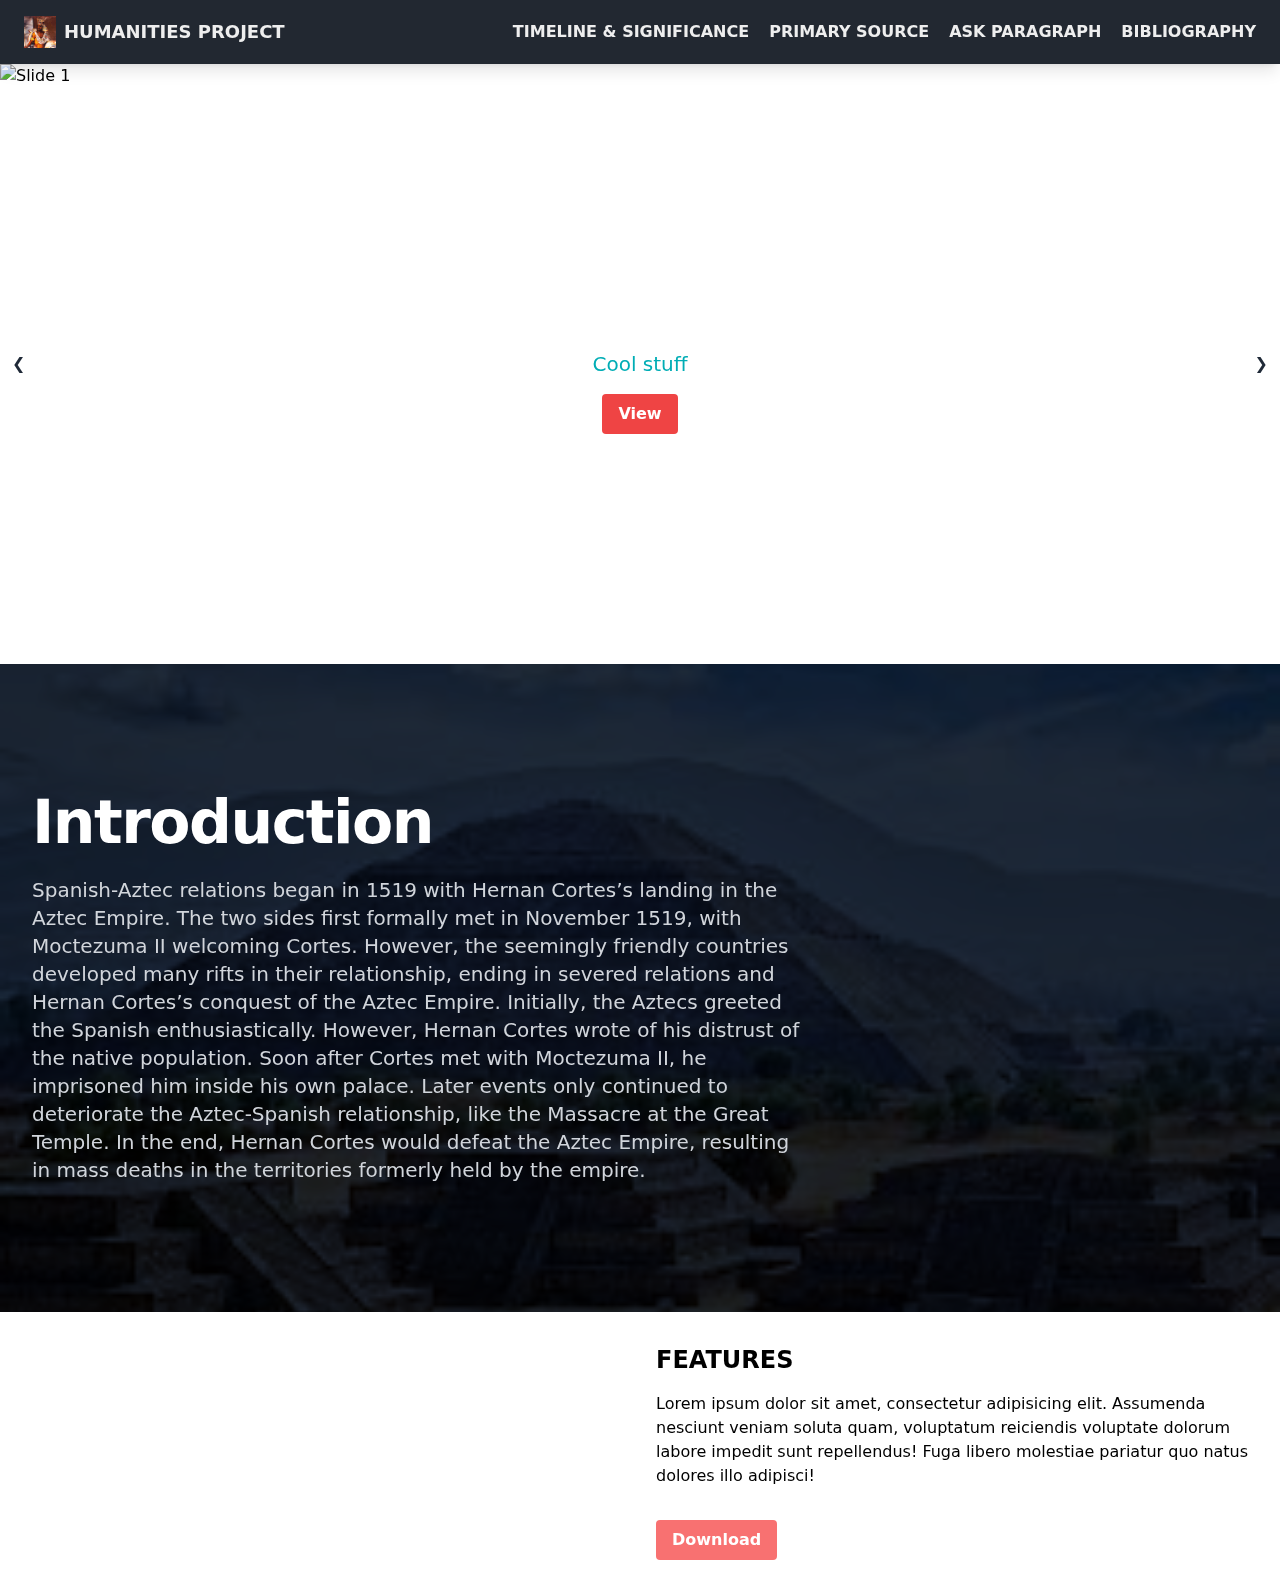
==== index.html @ af48fca7 "first commit" ====
<!DOCTYPE html>
<html lang="en">
    <head>
        <meta charset="UTF-8">
        <meta name="viewport" content="width=device-width, initial-scale=1.0">
        <meta name="author" content="Aaron Chen and William Ao" />
        <title>HUM CAT</title>
        <link rel="stylesheet" href="style.css">
        <link rel="icon" href="img/logo.png" type="image/x-icon" />
    </head>
    <body>
        <!-- NAV START -->
        <nav class="bg-cool-400 shadow-lg sticky top-0 z-50">
            <div class="max-w-7xl mx-auto px-4">
            <div class="flex justify-between">
                <div class="flex space-x-7">
                <!-- Logo -->
                <a href="index.html" class="flex items-center py-4 px-2">
                    <img src="img/logo.png" alt="Logo" class="h-8 mr-2" />
                    <span class="font-semibold text-cool-100 text-lg"
                    >HUMANITIES PROJECT</span
                    >
                </a>
                </div>
                <!-- Primary Navbar items -->
                <div class="hidden md:flex items-center space-x-1">
                <!--<a href="/" class="py-4 px-2 text-slate-100 font-semibold">HOME</a>-->
                <a href="timeline.html" class="py-4 px-2 text-cool-100 font-semibold"
                    >TIMELINE & SIGNIFICANCE</a
                >
                <a href="Historical_Source.html" class="py-4 px-2 text-cool-100 font-semibold"
                    >PRIMARY SOURCE</a
                >
                <a href="ASK_paragraph.html" class="py-4 px-2 text-cool-100 font-semibold"
                    >ASK PARAGRAPH</a
                >
                <a
                    href="bibliography.html"
                    class="py-4 px-2 text-cool-100 font-semibold"
                    >BIBLIOGRAPHY</a
                >
                </div>
                <!-- Mobile menu button -->
                <div class="md:hidden flex items-center">
                <button class="outline-none mobile-menu-button">
                    <svg
                    class="w-6 h-6 text-slate-100 hover:text-slate-900"
                    x-show="!showMenu"
                    fill="none"
                    stroke-linecap="round"
                    stroke-linejoin="round"
                    stroke-width="2"
                    viewBox="0 0 24 24"
                    stroke="currentColor"
                    >
                    <path d="M4 6h16M4 12h16m-7 6h7"></path>
                    </svg>
                </button>
                </div>
            </div>
            </div>
            <!-- Mobile menu -->
            <div class="hidden mobile-menu">
            <ul>
                <li class="active">
                <a
                    href="/"
                    class="block text-sm px-2 py-4 text-slate-100 hover:bg-gray-600 font-semibold"
                    >HOME</a
                >
                </li>
                <!-- Dropdown Toggle -->
                <li>
                <button
                    class="text-slate-100 font-semibold w-full text-left flex items-center transition-colors duration-200 justify-between"
                >
                    <span class="mx-2">Industries</span>
                </button>
                <!-- Dropdown Menu -->
                <ul class="bg-red-500">
                    <li>
                    <a
                        href="contract_machining.html"
                        class="block px-4 py-2 text-sm text-slate-100 hover:bg-gray-600"
                        >Contract Machining</a
                    >
                    </li>
                    <li>
                    <a
                        href="automotive-parts.html"
                        class="block px-4 py-2 text-sm text-slate-100 hover:bg-gray-600"
                        >Automotive</a
                    >
                    </li>
                    <li>
                    <a
                        href="medical-equipment.html"
                        class="block px-4 py-2 text-sm text-slate-100 hover:bg-gray-600"
                        >Bioscience/Medical Equipment</a
                    >
                    </li>
                    <li>
                    <a
                        href="electrical-equipment.html"
                        class="block px-4 py-2 text-sm text-slate-100 hover:bg-gray-600"
                        >Electrical</a
                    >
                    </li>
                    <li>
                    <a
                        href="commerical-construction.html"
                        class="block px-4 py-2 text-sm text-slate-100 hover:bg-gray-600"
                        >Commerical Construction</a
                    >
                    </li>
                    <li>
                    <a
                        href="food-industrial.html"
                        class="block px-4 py-2 text-sm text-slate-100 hover:bg-gray-600"
                        >Food and Beverage</a
                    >
                    </li>
                    <li>
                    <a
                        href="aviation.html"
                        class="block px-4 py-2 text-sm text-slate-100 hover:bg-gray-600"
                        >Aviation</a
                    >
                    </li>
                    <li>
                    <a
                        href="university-research.html"
                        class="block px-4 py-2 text-sm text-slate-100 hover:bg-gray-600"
                        >University Research Projects</a
                    >
                    </li>
                    <li>
                    <a
                        href="3Dprinting.html"
                        class="block px-4 py-2 text-sm text-slate-100 hover:bg-gray-600"
                        >3D Printing</a
                    >
                    </li>
                    <!-- More dropdown items -->
                </ul>
                </li>
                <!-- More items -->
                <li>
                <a
                    href="about.html"
                    class="block text-sm px-2 py-4 text-slate-100 hover:bg-gray-600 font-semibold"
                    >About</a
                >
                </li>
                <li>
                <a
                    href="quote.html"
                    class="block text-sm px-2 py-4 text-slate-100 hover:bg-gray-600 font-semibold"
                    >Quote</a
                >
                </li>
                <li>
                <a
                    href="contact.html"
                    class="block text-sm px-2 py-4 text-slate-100 hover:bg-gray-600 font-semibold"
                    >Contact</a
                >
                </li>
            </ul>
            </div>
        </nav>
        <!-- NAV END-->
        
        <!-- Carousel Container -->
        <div class="carousel relative bg-white shadow-lg overflow-hidden w-full">
            <!-- Carousel Inner -->
            <div
            class="carousel-inner relative flex w-auto transition-transform duration-500 ease-in-out"
            >
            <!-- Slides -->
            <!-- Slide 1 -->
            <div
                class="carousel-item min-h-[600px] flex justify-center items-center w-full flex-shrink-0 relative"
            >
                <img
                class="block w-full h-full object-cover absolute top-0 left-0"
                src="img/tenochtitlan_2.jpg"
                alt="Slide 1"
                />
                <div
                class="z-10 flex flex-col justify-center items-center text-center text-cool-200 p-4"
                >
                <h2 class="text-4xl font-bold text-white mb-4">Historical Timeline & Significance</h2>
                <p class="text-xl mb-4">
                    Cool stuff
                </p>
                <a
                    class="bg-red-500 hover:bg-red-700 text-white font-bold py-2 px-4 rounded"
                    href="timeline.html"
                    >View</a
                >
                </div>
            </div>
            <!-- Slide 2 -->
            <div
                class="carousel-item min-h-[600px] flex justify-center items-center w-full flex-shrink-0 relative"
            >
                <img
                class="block w-full h-full object-cover absolute top-0 left-0"
                src="img/Painting.png"
                alt="Aztec Painting"
                />
                <div
                class="z-10 flex flex-col justify-center items-center text-center text-white p-4"
                >
                <h2 class="text-4xl font-bold mb-4">Primary Source</h2>
                <p class="text-xl mb-4">
                    Cool stuff
                </p>
                <a
                    class="bg-red-500 hover:bg-red-700 text-white font-bold py-2 px-4 rounded"
                    href="Historical_Source.html"
                    >Learn more</a
                >
                </div>
            </div>
            <!-- Slide 3 -->
            <div
                class="carousel-item min-h-[600px] flex justify-center items-center w-full flex-shrink-0 relative"
            >
                <img
                class="block w-full h-full object-cover absolute top-0 left-0"
                src="img/Tenochtitlan map.jpg"
                alt=""
                />
                <div
                class="z-10 flex flex-col justify-center items-center text-center text-white p-4"
                >
                <h2 class="text-4xl font-bold mb-4">
                    ASK PARAGRAPH
                </h2>
                <a
                    class="bg-red-500 hover:bg-red-700 text-white font-bold py-2 px-4 rounded"
                    href="ASK_paragraph.html"
                    >Learn more</a
                >
                </div>
            </div>
            </div>
            <!-- Controls -->
            <button
            class="carousel-control-prev absolute top-0 bottom-0 left-0 p-3 cursor-pointer bg-transparent hover:bg-gray-200 text-gray-800 hover:text-gray-600"
            >
            &#10094;
            </button>
            <button
            class="carousel-control-next absolute top-0 bottom-0 right-0 p-3 cursor-pointer bg-transparent hover:bg-gray-200 text-gray-800 hover:text-gray-600"
            >
            &#10095;
            </button>
        </div>
        <!-- Carousel Container end-->

        <!-- Add Image banner content start -->
        <div class="relative bg-gray-800">
        <div class="absolute inset-0">
          <img
            alt="Automotive background image"
            class="w-full h-full object-cover"
            height="1080"
            src="img/tenochtitlan_3.jpg"
            width="1920"
          />
          <div
            aria-hidden="true"
            class="absolute inset-0 bg-gray-800 mix-blend-multiply"
          ></div>
        </div>
        <div
          class="relative max-w-7xl mx-auto py-24 px-4 sm:py-32 sm:px-6 lg:px-8"
        >
          <h1
            class="text-4xl font-extrabold tracking-tight text-white sm:text-5xl lg:text-6xl"
          >
            Introduction
          </h1>
          <p class="mt-6 text-xl text-gray-300 max-w-3xl">
            Spanish-Aztec relations began in 1519 with Hernan Cortes’s landing in the Aztec Empire. The two sides first formally met in November 1519, with Moctezuma II welcoming Cortes. However, the seemingly friendly countries developed many rifts in their relationship, ending in severed relations and Hernan Cortes’s conquest of the Aztec Empire.

            Initially, the Aztecs greeted the Spanish enthusiastically. However, Hernan Cortes wrote of his distrust of the native population. Soon after Cortes met with Moctezuma II, he imprisoned him inside his own palace. Later events only continued to deteriorate the Aztec-Spanish relationship, like the Massacre at the Great Temple. In the end, Hernan Cortes would defeat the Aztec Empire, resulting in mass deaths in the territories formerly held by the empire.
            
          </p>
        </div>
        </div>
        <!-- Add image banner content end -->

        <!-- Image and Text Start-->
        <section class="text-black py-8">
            <div class="container mx-auto px-4">
              <div class="flex flex-wrap -mx-4">
                <div class="w-full lg:w-1/2 px-4 mb-8 lg:mb-0 order-last lg:order-first">
                  <img class="w-full h-auto" src="https://placehold.co/450x250" alt="">
                </div>
                <div class="w-full lg:w-1/2 px-4 mb-8 lg:mb-0 order-first lg:order-last">
                  <h2 class="text-2xl font-bold mb-4">FEATURES</h2>
                  <p>Lorem ipsum dolor sit amet, consectetur adipisicing elit. Assumenda nesciunt veniam soluta quam, voluptatum reiciendis voluptate dolorum labore impedit sunt repellendus! Fuga libero molestiae pariatur quo natus dolores illo adipisci!</p>
                  <div class="mt-8">
                    <a class="bg-red-400 hover:bg-red-300 text-white font-bold py-2 px-4 rounded inline-block" href="#">Download</a>
                  </div>
                </div>
              </div>
            </div>
        </section>
        <!-- Image and Text end -->

        <script src="hum.js"></script>
    </body>
    </html>
---- style.css ----
/*
! tailwindcss v3.4.3 | MIT License | https://tailwindcss.com
*/

/*
1. Prevent padding and border from affecting element width. (https://github.com/mozdevs/cssremedy/issues/4)
2. Allow adding a border to an element by just adding a border-width. (https://github.com/tailwindcss/tailwindcss/pull/116)
*/

*,
::before,
::after {
  box-sizing: border-box;
  /* 1 */
  border-width: 0;
  /* 2 */
  border-style: solid;
  /* 2 */
  border-color: #e5e7eb;
  /* 2 */
}

::before,
::after {
  --tw-content: '';
}

/*
1. Use a consistent sensible line-height in all browsers.
2. Prevent adjustments of font size after orientation changes in iOS.
3. Use a more readable tab size.
4. Use the user's configured `sans` font-family by default.
5. Use the user's configured `sans` font-feature-settings by default.
6. Use the user's configured `sans` font-variation-settings by default.
7. Disable tap highlights on iOS
*/

html,
:host {
  line-height: 1.5;
  /* 1 */
  -webkit-text-size-adjust: 100%;
  /* 2 */
  -moz-tab-size: 4;
  /* 3 */
  -o-tab-size: 4;
     tab-size: 4;
  /* 3 */
  font-family: ui-sans-serif, system-ui, sans-serif, "Apple Color Emoji", "Segoe UI Emoji", "Segoe UI Symbol", "Noto Color Emoji";
  /* 4 */
  font-feature-settings: normal;
  /* 5 */
  font-variation-settings: normal;
  /* 6 */
  -webkit-tap-highlight-color: transparent;
  /* 7 */
}

/*
1. Remove the margin in all browsers.
2. Inherit line-height from `html` so users can set them as a class directly on the `html` element.
*/

body {
  margin: 0;
  /* 1 */
  line-height: inherit;
  /* 2 */
}

/*
1. Add the correct height in Firefox.
2. Correct the inheritance of border color in Firefox. (https://bugzilla.mozilla.org/show_bug.cgi?id=190655)
3. Ensure horizontal rules are visible by default.
*/

hr {
  height: 0;
  /* 1 */
  color: inherit;
  /* 2 */
  border-top-width: 1px;
  /* 3 */
}

/*
Add the correct text decoration in Chrome, Edge, and Safari.
*/

abbr:where([title]) {
  -webkit-text-decoration: underline dotted;
          text-decoration: underline dotted;
}

/*
Remove the default font size and weight for headings.
*/

h1,
h2,
h3,
h4,
h5,
h6 {
  font-size: inherit;
  font-weight: inherit;
}

/*
Reset links to optimize for opt-in styling instead of opt-out.
*/

a {
  color: inherit;
  text-decoration: inherit;
}

/*
Add the correct font weight in Edge and Safari.
*/

b,
strong {
  font-weight: bolder;
}

/*
1. Use the user's configured `mono` font-family by default.
2. Use the user's configured `mono` font-feature-settings by default.
3. Use the user's configured `mono` font-variation-settings by default.
4. Correct the odd `em` font sizing in all browsers.
*/

code,
kbd,
samp,
pre {
  font-family: ui-monospace, SFMono-Regular, Menlo, Monaco, Consolas, "Liberation Mono", "Courier New", monospace;
  /* 1 */
  font-feature-settings: normal;
  /* 2 */
  font-variation-settings: normal;
  /* 3 */
  font-size: 1em;
  /* 4 */
}

/*
Add the correct font size in all browsers.
*/

small {
  font-size: 80%;
}

/*
Prevent `sub` and `sup` elements from affecting the line height in all browsers.
*/

sub,
sup {
  font-size: 75%;
  line-height: 0;
  position: relative;
  vertical-align: baseline;
}

sub {
  bottom: -0.25em;
}

sup {
  top: -0.5em;
}

/*
1. Remove text indentation from table contents in Chrome and Safari. (https://bugs.chromium.org/p/chromium/issues/detail?id=999088, https://bugs.webkit.org/show_bug.cgi?id=201297)
2. Correct table border color inheritance in all Chrome and Safari. (https://bugs.chromium.org/p/chromium/issues/detail?id=935729, https://bugs.webkit.org/show_bug.cgi?id=195016)
3. Remove gaps between table borders by default.
*/

table {
  text-indent: 0;
  /* 1 */
  border-color: inherit;
  /* 2 */
  border-collapse: collapse;
  /* 3 */
}

/*
1. Change the font styles in all browsers.
2. Remove the margin in Firefox and Safari.
3. Remove default padding in all browsers.
*/

button,
input,
optgroup,
select,
textarea {
  font-family: inherit;
  /* 1 */
  font-feature-settings: inherit;
  /* 1 */
  font-variation-settings: inherit;
  /* 1 */
  font-size: 100%;
  /* 1 */
  font-weight: inherit;
  /* 1 */
  line-height: inherit;
  /* 1 */
  letter-spacing: inherit;
  /* 1 */
  color: inherit;
  /* 1 */
  margin: 0;
  /* 2 */
  padding: 0;
  /* 3 */
}

/*
Remove the inheritance of text transform in Edge and Firefox.
*/

button,
select {
  text-transform: none;
}

/*
1. Correct the inability to style clickable types in iOS and Safari.
2. Remove default button styles.
*/

button,
input:where([type='button']),
input:where([type='reset']),
input:where([type='submit']) {
  -webkit-appearance: button;
  /* 1 */
  background-color: transparent;
  /* 2 */
  background-image: none;
  /* 2 */
}

/*
Use the modern Firefox focus style for all focusable elements.
*/

:-moz-focusring {
  outline: auto;
}

/*
Remove the additional `:invalid` styles in Firefox. (https://github.com/mozilla/gecko-dev/blob/2f9eacd9d3d995c937b4251a5557d95d494c9be1/layout/style/res/forms.css#L728-L737)
*/

:-moz-ui-invalid {
  box-shadow: none;
}

/*
Add the correct vertical alignment in Chrome and Firefox.
*/

progress {
  vertical-align: baseline;
}

/*
Correct the cursor style of increment and decrement buttons in Safari.
*/

::-webkit-inner-spin-button,
::-webkit-outer-spin-button {
  height: auto;
}

/*
1. Correct the odd appearance in Chrome and Safari.
2. Correct the outline style in Safari.
*/

[type='search'] {
  -webkit-appearance: textfield;
  /* 1 */
  outline-offset: -2px;
  /* 2 */
}

/*
Remove the inner padding in Chrome and Safari on macOS.
*/

::-webkit-search-decoration {
  -webkit-appearance: none;
}

/*
1. Correct the inability to style clickable types in iOS and Safari.
2. Change font properties to `inherit` in Safari.
*/

::-webkit-file-upload-button {
  -webkit-appearance: button;
  /* 1 */
  font: inherit;
  /* 2 */
}

/*
Add the correct display in Chrome and Safari.
*/

summary {
  display: list-item;
}

/*
Removes the default spacing and border for appropriate elements.
*/

blockquote,
dl,
dd,
h1,
h2,
h3,
h4,
h5,
h6,
hr,
figure,
p,
pre {
  margin: 0;
}

fieldset {
  margin: 0;
  padding: 0;
}

legend {
  padding: 0;
}

ol,
ul,
menu {
  list-style: none;
  margin: 0;
  padding: 0;
}

/*
Reset default styling for dialogs.
*/

dialog {
  padding: 0;
}

/*
Prevent resizing textareas horizontally by default.
*/

textarea {
  resize: vertical;
}

/*
1. Reset the default placeholder opacity in Firefox. (https://github.com/tailwindlabs/tailwindcss/issues/3300)
2. Set the default placeholder color to the user's configured gray 400 color.
*/

input::-moz-placeholder, textarea::-moz-placeholder {
  opacity: 1;
  /* 1 */
  color: #9ca3af;
  /* 2 */
}

input::placeholder,
textarea::placeholder {
  opacity: 1;
  /* 1 */
  color: #9ca3af;
  /* 2 */
}

/*
Set the default cursor for buttons.
*/

button,
[role="button"] {
  cursor: pointer;
}

/*
Make sure disabled buttons don't get the pointer cursor.
*/

:disabled {
  cursor: default;
}

/*
1. Make replaced elements `display: block` by default. (https://github.com/mozdevs/cssremedy/issues/14)
2. Add `vertical-align: middle` to align replaced elements more sensibly by default. (https://github.com/jensimmons/cssremedy/issues/14#issuecomment-634934210)
   This can trigger a poorly considered lint error in some tools but is included by design.
*/

img,
svg,
video,
canvas,
audio,
iframe,
embed,
object {
  display: block;
  /* 1 */
  vertical-align: middle;
  /* 2 */
}

/*
Constrain images and videos to the parent width and preserve their intrinsic aspect ratio. (https://github.com/mozdevs/cssremedy/issues/14)
*/

img,
video {
  max-width: 100%;
  height: auto;
}

/* Make elements with the HTML hidden attribute stay hidden by default */

[hidden] {
  display: none;
}

*, ::before, ::after {
  --tw-border-spacing-x: 0;
  --tw-border-spacing-y: 0;
  --tw-translate-x: 0;
  --tw-translate-y: 0;
  --tw-rotate: 0;
  --tw-skew-x: 0;
  --tw-skew-y: 0;
  --tw-scale-x: 1;
  --tw-scale-y: 1;
  --tw-pan-x:  ;
  --tw-pan-y:  ;
  --tw-pinch-zoom:  ;
  --tw-scroll-snap-strictness: proximity;
  --tw-gradient-from-position:  ;
  --tw-gradient-via-position:  ;
  --tw-gradient-to-position:  ;
  --tw-ordinal:  ;
  --tw-slashed-zero:  ;
  --tw-numeric-figure:  ;
  --tw-numeric-spacing:  ;
  --tw-numeric-fraction:  ;
  --tw-ring-inset:  ;
  --tw-ring-offset-width: 0px;
  --tw-ring-offset-color: #fff;
  --tw-ring-color: rgb(59 130 246 / 0.5);
  --tw-ring-offset-shadow: 0 0 #0000;
  --tw-ring-shadow: 0 0 #0000;
  --tw-shadow: 0 0 #0000;
  --tw-shadow-colored: 0 0 #0000;
  --tw-blur:  ;
  --tw-brightness:  ;
  --tw-contrast:  ;
  --tw-grayscale:  ;
  --tw-hue-rotate:  ;
  --tw-invert:  ;
  --tw-saturate:  ;
  --tw-sepia:  ;
  --tw-drop-shadow:  ;
  --tw-backdrop-blur:  ;
  --tw-backdrop-brightness:  ;
  --tw-backdrop-contrast:  ;
  --tw-backdrop-grayscale:  ;
  --tw-backdrop-hue-rotate:  ;
  --tw-backdrop-invert:  ;
  --tw-backdrop-opacity:  ;
  --tw-backdrop-saturate:  ;
  --tw-backdrop-sepia:  ;
  --tw-contain-size:  ;
  --tw-contain-layout:  ;
  --tw-contain-paint:  ;
  --tw-contain-style:  ;
}

::backdrop {
  --tw-border-spacing-x: 0;
  --tw-border-spacing-y: 0;
  --tw-translate-x: 0;
  --tw-translate-y: 0;
  --tw-rotate: 0;
  --tw-skew-x: 0;
  --tw-skew-y: 0;
  --tw-scale-x: 1;
  --tw-scale-y: 1;
  --tw-pan-x:  ;
  --tw-pan-y:  ;
  --tw-pinch-zoom:  ;
  --tw-scroll-snap-strictness: proximity;
  --tw-gradient-from-position:  ;
  --tw-gradient-via-position:  ;
  --tw-gradient-to-position:  ;
  --tw-ordinal:  ;
  --tw-slashed-zero:  ;
  --tw-numeric-figure:  ;
  --tw-numeric-spacing:  ;
  --tw-numeric-fraction:  ;
  --tw-ring-inset:  ;
  --tw-ring-offset-width: 0px;
  --tw-ring-offset-color: #fff;
  --tw-ring-color: rgb(59 130 246 / 0.5);
  --tw-ring-offset-shadow: 0 0 #0000;
  --tw-ring-shadow: 0 0 #0000;
  --tw-shadow: 0 0 #0000;
  --tw-shadow-colored: 0 0 #0000;
  --tw-blur:  ;
  --tw-brightness:  ;
  --tw-contrast:  ;
  --tw-grayscale:  ;
  --tw-hue-rotate:  ;
  --tw-invert:  ;
  --tw-saturate:  ;
  --tw-sepia:  ;
  --tw-drop-shadow:  ;
  --tw-backdrop-blur:  ;
  --tw-backdrop-brightness:  ;
  --tw-backdrop-contrast:  ;
  --tw-backdrop-grayscale:  ;
  --tw-backdrop-hue-rotate:  ;
  --tw-backdrop-invert:  ;
  --tw-backdrop-opacity:  ;
  --tw-backdrop-saturate:  ;
  --tw-backdrop-sepia:  ;
  --tw-contain-size:  ;
  --tw-contain-layout:  ;
  --tw-contain-paint:  ;
  --tw-contain-style:  ;
}

.container {
  width: 100%;
}

@media (min-width: 640px) {
  .container {
    max-width: 640px;
  }
}

@media (min-width: 768px) {
  .container {
    max-width: 768px;
  }
}

@media (min-width: 1024px) {
  .container {
    max-width: 1024px;
  }
}

@media (min-width: 1280px) {
  .container {
    max-width: 1280px;
  }
}

@media (min-width: 1536px) {
  .container {
    max-width: 1536px;
  }
}

.absolute {
  position: absolute;
}

.relative {
  position: relative;
}

.sticky {
  position: sticky;
}

.inset-0 {
  inset: 0px;
}

.bottom-0 {
  bottom: 0px;
}

.left-0 {
  left: 0px;
}

.right-0 {
  right: 0px;
}

.top-0 {
  top: 0px;
}

.z-10 {
  z-index: 10;
}

.z-50 {
  z-index: 50;
}

.order-first {
  order: -9999;
}

.order-last {
  order: 9999;
}

.-mx-4 {
  margin-left: -1rem;
  margin-right: -1rem;
}

.mx-2 {
  margin-left: 0.5rem;
  margin-right: 0.5rem;
}

.mx-auto {
  margin-left: auto;
  margin-right: auto;
}

.mb-12 {
  margin-bottom: 3rem;
}

.mb-4 {
  margin-bottom: 1rem;
}

.mb-8 {
  margin-bottom: 2rem;
}

.mr-2 {
  margin-right: 0.5rem;
}

.mt-4 {
  margin-top: 1rem;
}

.mt-6 {
  margin-top: 1.5rem;
}

.mt-8 {
  margin-top: 2rem;
}

.block {
  display: block;
}

.inline-block {
  display: inline-block;
}

.flex {
  display: flex;
}

.table {
  display: table;
}

.hidden {
  display: none;
}

.h-6 {
  height: 1.5rem;
}

.h-8 {
  height: 2rem;
}

.h-auto {
  height: auto;
}

.h-full {
  height: 100%;
}

.min-h-\[600px\] {
  min-height: 600px;
}

.w-6 {
  width: 1.5rem;
}

.w-auto {
  width: auto;
}

.w-full {
  width: 100%;
}

.max-w-3xl {
  max-width: 48rem;
}

.max-w-7xl {
  max-width: 80rem;
}

.flex-shrink-0 {
  flex-shrink: 0;
}

.table-auto {
  table-layout: auto;
}

.transform {
  transform: translate(var(--tw-translate-x), var(--tw-translate-y)) rotate(var(--tw-rotate)) skewX(var(--tw-skew-x)) skewY(var(--tw-skew-y)) scaleX(var(--tw-scale-x)) scaleY(var(--tw-scale-y));
}

.cursor-pointer {
  cursor: pointer;
}

.list-disc {
  list-style-type: disc;
}

.flex-col {
  flex-direction: column;
}

.flex-wrap {
  flex-wrap: wrap;
}

.items-center {
  align-items: center;
}

.justify-center {
  justify-content: center;
}

.justify-between {
  justify-content: space-between;
}

.space-x-1 > :not([hidden]) ~ :not([hidden]) {
  --tw-space-x-reverse: 0;
  margin-right: calc(0.25rem * var(--tw-space-x-reverse));
  margin-left: calc(0.25rem * calc(1 - var(--tw-space-x-reverse)));
}

.space-x-7 > :not([hidden]) ~ :not([hidden]) {
  --tw-space-x-reverse: 0;
  margin-right: calc(1.75rem * var(--tw-space-x-reverse));
  margin-left: calc(1.75rem * calc(1 - var(--tw-space-x-reverse)));
}

.space-y-2 > :not([hidden]) ~ :not([hidden]) {
  --tw-space-y-reverse: 0;
  margin-top: calc(0.5rem * calc(1 - var(--tw-space-y-reverse)));
  margin-bottom: calc(0.5rem * var(--tw-space-y-reverse));
}

.overflow-hidden {
  overflow: hidden;
}

.rounded {
  border-radius: 0.25rem;
}

.rounded-lg {
  border-radius: 0.5rem;
}

.border {
  border-width: 1px;
}

.bg-cool-400 {
  --tw-bg-opacity: 1;
  background-color: rgb(34 40 49 / var(--tw-bg-opacity));
}

.bg-gray-100 {
  --tw-bg-opacity: 1;
  background-color: rgb(243 244 246 / var(--tw-bg-opacity));
}

.bg-gray-50 {
  --tw-bg-opacity: 1;
  background-color: rgb(249 250 251 / var(--tw-bg-opacity));
}

.bg-gray-800 {
  --tw-bg-opacity: 1;
  background-color: rgb(31 41 55 / var(--tw-bg-opacity));
}

.bg-red-400 {
  --tw-bg-opacity: 1;
  background-color: rgb(248 113 113 / var(--tw-bg-opacity));
}

.bg-red-500 {
  --tw-bg-opacity: 1;
  background-color: rgb(239 68 68 / var(--tw-bg-opacity));
}

.bg-transparent {
  background-color: transparent;
}

.bg-white {
  --tw-bg-opacity: 1;
  background-color: rgb(255 255 255 / var(--tw-bg-opacity));
}

.object-cover {
  -o-object-fit: cover;
     object-fit: cover;
}

.p-3 {
  padding: 0.75rem;
}

.p-4 {
  padding: 1rem;
}

.p-5 {
  padding: 1.25rem;
}

.p-9 {
  padding: 2.25rem;
}

.px-10 {
  padding-left: 2.5rem;
  padding-right: 2.5rem;
}

.px-2 {
  padding-left: 0.5rem;
  padding-right: 0.5rem;
}

.px-4 {
  padding-left: 1rem;
  padding-right: 1rem;
}

.px-6 {
  padding-left: 1.5rem;
  padding-right: 1.5rem;
}

.py-12 {
  padding-top: 3rem;
  padding-bottom: 3rem;
}

.py-16 {
  padding-top: 4rem;
  padding-bottom: 4rem;
}

.py-2 {
  padding-top: 0.5rem;
  padding-bottom: 0.5rem;
}

.py-24 {
  padding-top: 6rem;
  padding-bottom: 6rem;
}

.py-3 {
  padding-top: 0.75rem;
  padding-bottom: 0.75rem;
}

.py-4 {
  padding-top: 1rem;
  padding-bottom: 1rem;
}

.py-8 {
  padding-top: 2rem;
  padding-bottom: 2rem;
}

.py-9 {
  padding-top: 2.25rem;
  padding-bottom: 2.25rem;
}

.pl-5 {
  padding-left: 1.25rem;
}

.pt-7 {
  padding-top: 1.75rem;
}

.text-left {
  text-align: left;
}

.text-center {
  text-align: center;
}

.text-2xl {
  font-size: 1.5rem;
  line-height: 2rem;
}

.text-3xl {
  font-size: 1.875rem;
  line-height: 2.25rem;
}

.text-4xl {
  font-size: 2.25rem;
  line-height: 2.5rem;
}

.text-lg {
  font-size: 1.125rem;
  line-height: 1.75rem;
}

.text-sm {
  font-size: 0.875rem;
  line-height: 1.25rem;
}

.text-xl {
  font-size: 1.25rem;
  line-height: 1.75rem;
}

.font-bold {
  font-weight: 700;
}

.font-extrabold {
  font-weight: 800;
}

.font-semibold {
  font-weight: 600;
}

.tracking-tight {
  letter-spacing: -0.025em;
}

.text-black {
  --tw-text-opacity: 1;
  color: rgb(0 0 0 / var(--tw-text-opacity));
}

.text-blue-500 {
  --tw-text-opacity: 1;
  color: rgb(59 130 246 / var(--tw-text-opacity));
}

.text-cool-100 {
  --tw-text-opacity: 1;
  color: rgb(238 238 238 / var(--tw-text-opacity));
}

.text-cool-200 {
  --tw-text-opacity: 1;
  color: rgb(0 173 181 / var(--tw-text-opacity));
}

.text-gray-300 {
  --tw-text-opacity: 1;
  color: rgb(209 213 219 / var(--tw-text-opacity));
}

.text-gray-600 {
  --tw-text-opacity: 1;
  color: rgb(75 85 99 / var(--tw-text-opacity));
}

.text-gray-700 {
  --tw-text-opacity: 1;
  color: rgb(55 65 81 / var(--tw-text-opacity));
}

.text-gray-800 {
  --tw-text-opacity: 1;
  color: rgb(31 41 55 / var(--tw-text-opacity));
}

.text-slate-100 {
  --tw-text-opacity: 1;
  color: rgb(241 245 249 / var(--tw-text-opacity));
}

.text-white {
  --tw-text-opacity: 1;
  color: rgb(255 255 255 / var(--tw-text-opacity));
}

.mix-blend-multiply {
  mix-blend-mode: multiply;
}

.shadow-lg {
  --tw-shadow: 0 10px 15px -3px rgb(0 0 0 / 0.1), 0 4px 6px -4px rgb(0 0 0 / 0.1);
  --tw-shadow-colored: 0 10px 15px -3px var(--tw-shadow-color), 0 4px 6px -4px var(--tw-shadow-color);
  box-shadow: var(--tw-ring-offset-shadow, 0 0 #0000), var(--tw-ring-shadow, 0 0 #0000), var(--tw-shadow);
}

.outline-none {
  outline: 2px solid transparent;
  outline-offset: 2px;
}

.transition-colors {
  transition-property: color, background-color, border-color, text-decoration-color, fill, stroke;
  transition-timing-function: cubic-bezier(0.4, 0, 0.2, 1);
  transition-duration: 150ms;
}

.transition-transform {
  transition-property: transform;
  transition-timing-function: cubic-bezier(0.4, 0, 0.2, 1);
  transition-duration: 150ms;
}

.duration-200 {
  transition-duration: 200ms;
}

.duration-500 {
  transition-duration: 500ms;
}

.ease-in-out {
  transition-timing-function: cubic-bezier(0.4, 0, 0.2, 1);
}

.hover\:bg-gray-200:hover {
  --tw-bg-opacity: 1;
  background-color: rgb(229 231 235 / var(--tw-bg-opacity));
}

.hover\:bg-gray-600:hover {
  --tw-bg-opacity: 1;
  background-color: rgb(75 85 99 / var(--tw-bg-opacity));
}

.hover\:bg-red-300:hover {
  --tw-bg-opacity: 1;
  background-color: rgb(252 165 165 / var(--tw-bg-opacity));
}

.hover\:bg-red-700:hover {
  --tw-bg-opacity: 1;
  background-color: rgb(185 28 28 / var(--tw-bg-opacity));
}

.hover\:text-gray-600:hover {
  --tw-text-opacity: 1;
  color: rgb(75 85 99 / var(--tw-text-opacity));
}

.hover\:text-slate-900:hover {
  --tw-text-opacity: 1;
  color: rgb(15 23 42 / var(--tw-text-opacity));
}

@media (min-width: 640px) {
  .sm\:px-6 {
    padding-left: 1.5rem;
    padding-right: 1.5rem;
  }

  .sm\:py-32 {
    padding-top: 8rem;
    padding-bottom: 8rem;
  }

  .sm\:text-5xl {
    font-size: 3rem;
    line-height: 1;
  }
}

@media (min-width: 768px) {
  .md\:flex {
    display: flex;
  }

  .md\:hidden {
    display: none;
  }
}

@media (min-width: 1024px) {
  .lg\:order-first {
    order: -9999;
  }

  .lg\:order-last {
    order: 9999;
  }

  .lg\:mb-0 {
    margin-bottom: 0px;
  }

  .lg\:w-1\/2 {
    width: 50%;
  }

  .lg\:px-8 {
    padding-left: 2rem;
    padding-right: 2rem;
  }

  .lg\:text-5xl {
    font-size: 3rem;
    line-height: 1;
  }

  .lg\:text-6xl {
    font-size: 3.75rem;
    line-height: 1;
  }
}
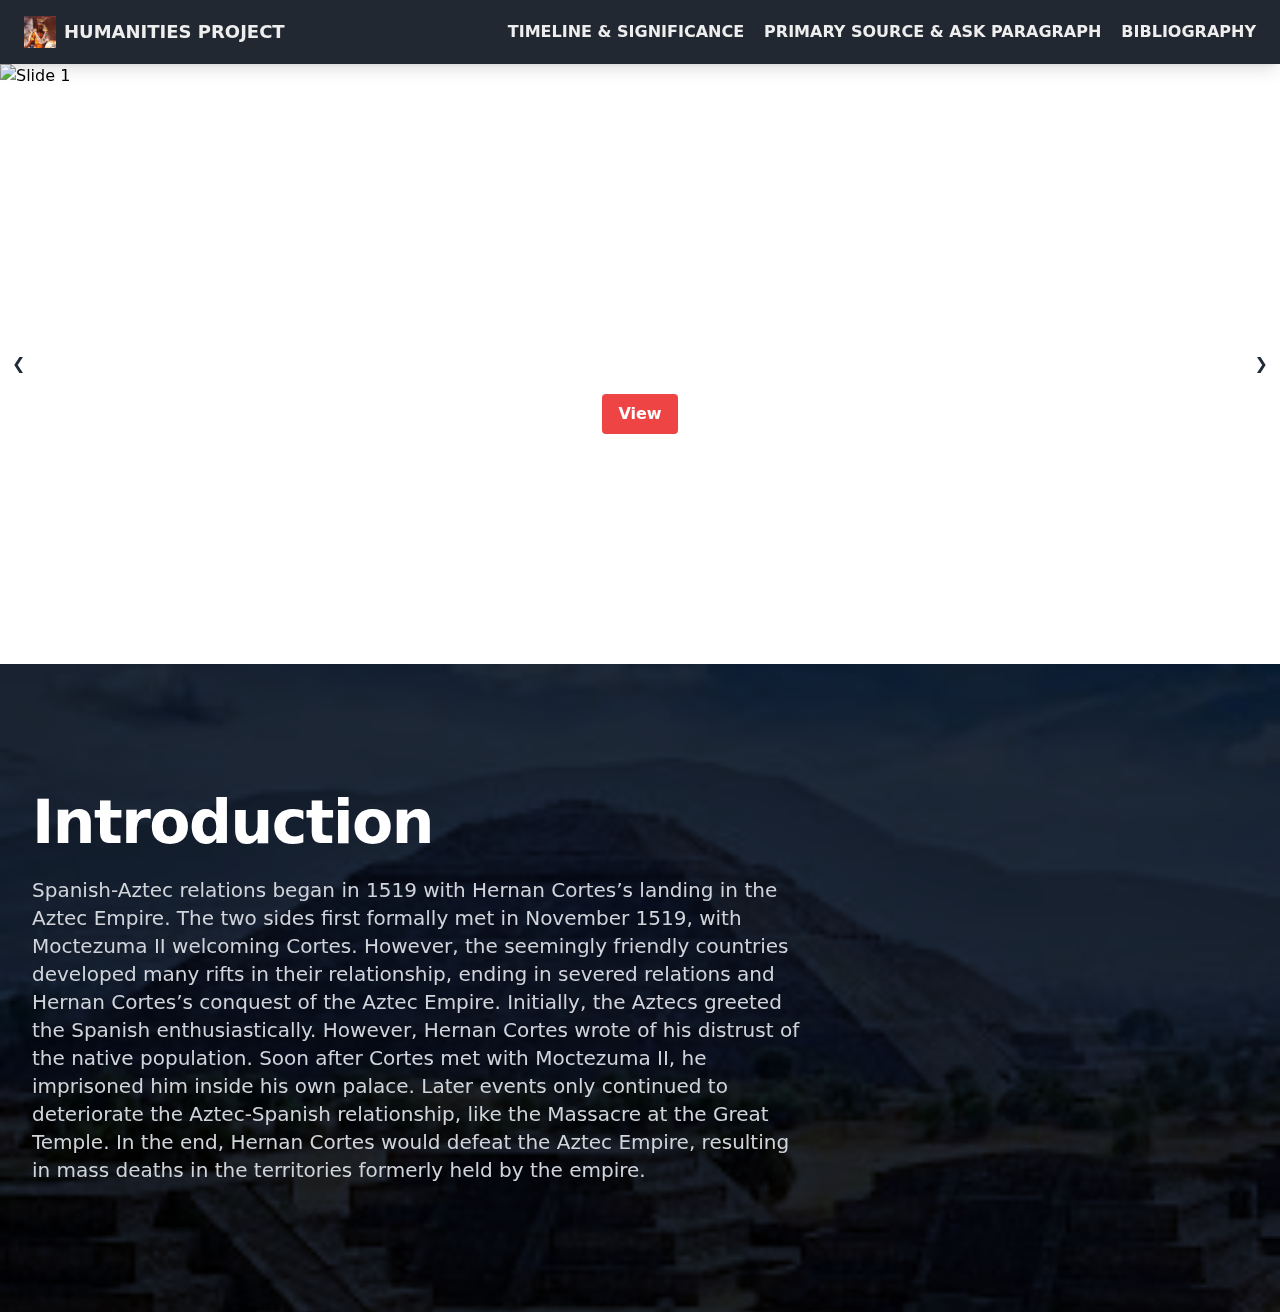
==== commit 12f38a67: "update 1.2" ====
--- a/index.html
+++ b/index.html
@@ -3,7 +3,7 @@
     <head>
         <meta charset="UTF-8">
         <meta name="viewport" content="width=device-width, initial-scale=1.0">
-        <meta name="author" content="Aaron Chen and William Ao" />
+        <meta name="author" content="Aaron Chen and William Ao(This man did no work)" />
         <title>HUM CAT</title>
         <link rel="stylesheet" href="style.css">
         <link rel="icon" href="img/logo.png" type="image/x-icon" />
@@ -29,10 +29,7 @@
                     >TIMELINE & SIGNIFICANCE</a
                 >
                 <a href="Historical_Source.html" class="py-4 px-2 text-cool-100 font-semibold"
-                    >PRIMARY SOURCE</a
-                >
-                <a href="ASK_paragraph.html" class="py-4 px-2 text-cool-100 font-semibold"
-                    >ASK PARAGRAPH</a
+                    >PRIMARY SOURCE & ASK PARAGRAPH</a
                 >
                 <a
                     href="bibliography.html"
@@ -69,101 +66,25 @@
                     >HOME</a
                 >
                 </li>
-                <!-- Dropdown Toggle -->
-                <li>
-                <button
-                    class="text-slate-100 font-semibold w-full text-left flex items-center transition-colors duration-200 justify-between"
-                >
-                    <span class="mx-2">Industries</span>
-                </button>
-                <!-- Dropdown Menu -->
-                <ul class="bg-red-500">
-                    <li>
-                    <a
-                        href="contract_machining.html"
-                        class="block px-4 py-2 text-sm text-slate-100 hover:bg-gray-600"
-                        >Contract Machining</a
-                    >
-                    </li>
-                    <li>
-                    <a
-                        href="automotive-parts.html"
-                        class="block px-4 py-2 text-sm text-slate-100 hover:bg-gray-600"
-                        >Automotive</a
-                    >
-                    </li>
-                    <li>
-                    <a
-                        href="medical-equipment.html"
-                        class="block px-4 py-2 text-sm text-slate-100 hover:bg-gray-600"
-                        >Bioscience/Medical Equipment</a
-                    >
-                    </li>
-                    <li>
-                    <a
-                        href="electrical-equipment.html"
-                        class="block px-4 py-2 text-sm text-slate-100 hover:bg-gray-600"
-                        >Electrical</a
-                    >
-                    </li>
-                    <li>
-                    <a
-                        href="commerical-construction.html"
-                        class="block px-4 py-2 text-sm text-slate-100 hover:bg-gray-600"
-                        >Commerical Construction</a
-                    >
-                    </li>
-                    <li>
-                    <a
-                        href="food-industrial.html"
-                        class="block px-4 py-2 text-sm text-slate-100 hover:bg-gray-600"
-                        >Food and Beverage</a
-                    >
-                    </li>
-                    <li>
-                    <a
-                        href="aviation.html"
-                        class="block px-4 py-2 text-sm text-slate-100 hover:bg-gray-600"
-                        >Aviation</a
-                    >
-                    </li>
-                    <li>
-                    <a
-                        href="university-research.html"
-                        class="block px-4 py-2 text-sm text-slate-100 hover:bg-gray-600"
-                        >University Research Projects</a
-                    >
-                    </li>
-                    <li>
-                    <a
-                        href="3Dprinting.html"
-                        class="block px-4 py-2 text-sm text-slate-100 hover:bg-gray-600"
-                        >3D Printing</a
-                    >
-                    </li>
-                    <!-- More dropdown items -->
-                </ul>
-                </li>
-                <!-- More items -->
                 <li>
                 <a
-                    href="about.html"
+                    href="timeline.html"
                     class="block text-sm px-2 py-4 text-slate-100 hover:bg-gray-600 font-semibold"
-                    >About</a
+                    >Timeline and Significance</a
                 >
                 </li>
                 <li>
                 <a
-                    href="quote.html"
+                    href="Historical_Source.html"
                     class="block text-sm px-2 py-4 text-slate-100 hover:bg-gray-600 font-semibold"
-                    >Quote</a
+                    >Primary Source</a
                 >
                 </li>
                 <li>
                 <a
-                    href="contact.html"
+                    href="bibliography.html"
                     class="block text-sm px-2 py-4 text-slate-100 hover:bg-gray-600 font-semibold"
-                    >Contact</a
+                    >Bibliography</a
                 >
                 </li>
             </ul>
@@ -174,92 +95,52 @@
         <!-- Carousel Container -->
         <div class="carousel relative bg-white shadow-lg overflow-hidden w-full">
             <!-- Carousel Inner -->
-            <div
-            class="carousel-inner relative flex w-auto transition-transform duration-500 ease-in-out"
-            >
-            <!-- Slides -->
-            <!-- Slide 1 -->
-            <div
-                class="carousel-item min-h-[600px] flex justify-center items-center w-full flex-shrink-0 relative"
-            >
-                <img
-                class="block w-full h-full object-cover absolute top-0 left-0"
-                src="img/tenochtitlan_2.jpg"
-                alt="Slide 1"
-                />
-                <div
-                class="z-10 flex flex-col justify-center items-center text-center text-cool-200 p-4"
-                >
-                <h2 class="text-4xl font-bold text-white mb-4">Historical Timeline & Significance</h2>
-                <p class="text-xl mb-4">
-                    Cool stuff
-                </p>
-                <a
-                    class="bg-red-500 hover:bg-red-700 text-white font-bold py-2 px-4 rounded"
-                    href="timeline.html"
-                    >View</a
-                >
+            <div class="carousel-inner relative flex w-auto transition-transform duration-500 ease-in-out">
+                <!-- Slides -->
+                <!-- Slide 1 -->
+                <div class="carousel-item min-h-[600px] flex justify-center items-center w-full flex-shrink-0 relative">
+                    <img class="block w-full h-full object-cover absolute top-0 left-0" src="img/tenochtitlan_2.jpg" alt="Slide 1" />
+                    <div class="z-10 flex flex-col justify-center items-center text-center text-white p-4">
+                        <h2 class="text-4xl font-bold mb-4">Historical Timeline & Significance</h2>
+                        <p class="text-xl animate-bounce mb-4">
+                            Explore major events and their impacts throughout history.
+                        </p>
+                        <a class="bg-red-500 hover:bg-red-700 text-white font-bold py-2 px-4 rounded" href="timeline.html">View</a>
+                    </div>
+                </div>
+                <!-- Slide 2 -->
+                <div class="carousel-item min-h-[600px] flex justify-center items-center w-full flex-shrink-0 relative">
+                    <img class="block w-full h-full object-cover absolute top-0 left-0" src="img/Painting.png" alt="Aztec Painting" />
+                    <div class="z-10 flex flex-col justify-center items-center text-center text-white p-4">
+                        <h2 class="text-4xl font-bold animate-pulse mb-4">Primary Source & ASK Paragraph</h2>
+                        <p class="text-xl animate-bounce mb-4">
+                            Dive into detailed primary source analysis.
+                        </p>
+                        <a class="bg-red-500 hover:bg-red-700 text-white font-bold py-2 px-4 rounded" href="Historical_Source.html">View</a>
+                    </div>
+                </div>
+                <!-- Slide 3 -->
+                <div class="carousel-item min-h-[600px] flex justify-center items-center w-full flex-shrink-0 relative">
+                    <img class="block w-full h-full object-cover absolute top-0 left-0" src="img/Tenochtitlan_map.jpg" alt="Map of Tenochtitlan" />
+                    <div class="z-10 flex flex-col justify-center items-center text-center text-white p-4">
+                        <h2 class="text-4xl font-bold mb-4">Bibliography</h2>
+                        <p class="text-xl animate-bounce mb-4">
+                            Our sources in Harvard-style referencing
+                        </p>
+                        <a class="bg-red-500 hover:bg-red-700 text-white font-bold py-2 px-4 rounded" href="bibliography.html">Learn more</a>
+                    </div>
                 </div>
             </div>
-            <!-- Slide 2 -->
-            <div
-                class="carousel-item min-h-[600px] flex justify-center items-center w-full flex-shrink-0 relative"
-            >
-                <img
-                class="block w-full h-full object-cover absolute top-0 left-0"
-                src="img/Painting.png"
-                alt="Aztec Painting"
-                />
-                <div
-                class="z-10 flex flex-col justify-center items-center text-center text-white p-4"
-                >
-                <h2 class="text-4xl font-bold mb-4">Primary Source</h2>
-                <p class="text-xl mb-4">
-                    Cool stuff
-                </p>
-                <a
-                    class="bg-red-500 hover:bg-red-700 text-white font-bold py-2 px-4 rounded"
-                    href="Historical_Source.html"
-                    >Learn more</a
-                >
-                </div>
-            </div>
-            <!-- Slide 3 -->
-            <div
-                class="carousel-item min-h-[600px] flex justify-center items-center w-full flex-shrink-0 relative"
-            >
-                <img
-                class="block w-full h-full object-cover absolute top-0 left-0"
-                src="img/Tenochtitlan map.jpg"
-                alt=""
-                />
-                <div
-                class="z-10 flex flex-col justify-center items-center text-center text-white p-4"
-                >
-                <h2 class="text-4xl font-bold mb-4">
-                    ASK PARAGRAPH
-                </h2>
-                <a
-                    class="bg-red-500 hover:bg-red-700 text-white font-bold py-2 px-4 rounded"
-                    href="ASK_paragraph.html"
-                    >Learn more</a
-                >
-                </div>
-            </div>
-            </div>
             <!-- Controls -->
-            <button
-            class="carousel-control-prev absolute top-0 bottom-0 left-0 p-3 cursor-pointer bg-transparent hover:bg-gray-200 text-gray-800 hover:text-gray-600"
-            >
-            &#10094;
+            <button class="carousel-control-prev absolute top-0 bottom-0 left-0 p-3 cursor-pointer bg-transparent hover:bg-gray-200 text-gray-800 hover:text-gray-600">
+                &#10094;
             </button>
-            <button
-            class="carousel-control-next absolute top-0 bottom-0 right-0 p-3 cursor-pointer bg-transparent hover:bg-gray-200 text-gray-800 hover:text-gray-600"
-            >
-            &#10095;
+            <button class="carousel-control-next absolute top-0 bottom-0 right-0 p-3 cursor-pointer bg-transparent hover:bg-gray-200 text-gray-800 hover:text-gray-600">
+                &#10095;
             </button>
         </div>
         <!-- Carousel Container end-->
+
 
         <!-- Add Image banner content start -->
         <div class="relative bg-gray-800">
@@ -294,25 +175,6 @@
         </div>
         <!-- Add image banner content end -->
 
-        <!-- Image and Text Start-->
-        <section class="text-black py-8">
-            <div class="container mx-auto px-4">
-              <div class="flex flex-wrap -mx-4">
-                <div class="w-full lg:w-1/2 px-4 mb-8 lg:mb-0 order-last lg:order-first">
-                  <img class="w-full h-auto" src="https://placehold.co/450x250" alt="">
-                </div>
-                <div class="w-full lg:w-1/2 px-4 mb-8 lg:mb-0 order-first lg:order-last">
-                  <h2 class="text-2xl font-bold mb-4">FEATURES</h2>
-                  <p>Lorem ipsum dolor sit amet, consectetur adipisicing elit. Assumenda nesciunt veniam soluta quam, voluptatum reiciendis voluptate dolorum labore impedit sunt repellendus! Fuga libero molestiae pariatur quo natus dolores illo adipisci!</p>
-                  <div class="mt-8">
-                    <a class="bg-red-400 hover:bg-red-300 text-white font-bold py-2 px-4 rounded inline-block" href="#">Download</a>
-                  </div>
-                </div>
-              </div>
-            </div>
-        </section>
-        <!-- Image and Text end -->
-
         <script src="hum.js"></script>
     </body>
     </html>--- a/style.css
+++ b/style.css
@@ -588,6 +588,10 @@
   }
 }
 
+.collapse {
+  visibility: collapse;
+}
+
 .absolute {
   position: absolute;
 }
@@ -641,11 +645,6 @@
   margin-right: -1rem;
 }
 
-.mx-2 {
-  margin-left: 0.5rem;
-  margin-right: 0.5rem;
-}
-
 .mx-auto {
   margin-left: auto;
   margin-right: auto;
@@ -659,6 +658,10 @@
   margin-bottom: 1rem;
 }
 
+.mb-6 {
+  margin-bottom: 1.5rem;
+}
+
 .mb-8 {
   margin-bottom: 2rem;
 }
@@ -675,18 +678,10 @@
   margin-top: 1.5rem;
 }
 
-.mt-8 {
-  margin-top: 2rem;
-}
-
 .block {
   display: block;
 }
 
-.inline-block {
-  display: inline-block;
-}
-
 .flex {
   display: flex;
 }
@@ -735,6 +730,10 @@
   max-width: 48rem;
 }
 
+.max-w-4xl {
+  max-width: 56rem;
+}
+
 .max-w-7xl {
   max-width: 80rem;
 }
@@ -749,6 +748,32 @@
 
 .transform {
   transform: translate(var(--tw-translate-x), var(--tw-translate-y)) rotate(var(--tw-rotate)) skewX(var(--tw-skew-x)) skewY(var(--tw-skew-y)) scaleX(var(--tw-scale-x)) scaleY(var(--tw-scale-y));
+}
+
+@keyframes bounce {
+  0%, 100% {
+    transform: translateY(-25%);
+    animation-timing-function: cubic-bezier(0.8,0,1,1);
+  }
+
+  50% {
+    transform: none;
+    animation-timing-function: cubic-bezier(0,0,0.2,1);
+  }
+}
+
+.animate-bounce {
+  animation: bounce 1s infinite;
+}
+
+@keyframes pulse {
+  50% {
+    opacity: .5;
+  }
+}
+
+.animate-pulse {
+  animation: pulse 2s cubic-bezier(0.4, 0, 0.6, 1) infinite;
 }
 
 .cursor-pointer {
@@ -833,11 +858,6 @@
   background-color: rgb(31 41 55 / var(--tw-bg-opacity));
 }
 
-.bg-red-400 {
-  --tw-bg-opacity: 1;
-  background-color: rgb(248 113 113 / var(--tw-bg-opacity));
-}
-
 .bg-red-500 {
   --tw-bg-opacity: 1;
   background-color: rgb(239 68 68 / var(--tw-bg-opacity));
@@ -941,10 +961,6 @@
   padding-top: 1.75rem;
 }
 
-.text-left {
-  text-align: left;
-}
-
 .text-center {
   text-align: center;
 }
@@ -991,6 +1007,10 @@
   font-weight: 600;
 }
 
+.leading-relaxed {
+  line-height: 1.625;
+}
+
 .tracking-tight {
   letter-spacing: -0.025em;
 }
@@ -1008,11 +1028,6 @@
 .text-cool-100 {
   --tw-text-opacity: 1;
   color: rgb(238 238 238 / var(--tw-text-opacity));
-}
-
-.text-cool-200 {
-  --tw-text-opacity: 1;
-  color: rgb(0 173 181 / var(--tw-text-opacity));
 }
 
 .text-gray-300 {
@@ -1060,22 +1075,12 @@
   outline-offset: 2px;
 }
 
-.transition-colors {
-  transition-property: color, background-color, border-color, text-decoration-color, fill, stroke;
-  transition-timing-function: cubic-bezier(0.4, 0, 0.2, 1);
-  transition-duration: 150ms;
-}
-
 .transition-transform {
   transition-property: transform;
   transition-timing-function: cubic-bezier(0.4, 0, 0.2, 1);
   transition-duration: 150ms;
 }
 
-.duration-200 {
-  transition-duration: 200ms;
-}
-
 .duration-500 {
   transition-duration: 500ms;
 }
@@ -1092,11 +1097,6 @@
 .hover\:bg-gray-600:hover {
   --tw-bg-opacity: 1;
   background-color: rgb(75 85 99 / var(--tw-bg-opacity));
-}
-
-.hover\:bg-red-300:hover {
-  --tw-bg-opacity: 1;
-  background-color: rgb(252 165 165 / var(--tw-bg-opacity));
 }
 
 .hover\:bg-red-700:hover {
@@ -1139,6 +1139,21 @@
   .md\:hidden {
     display: none;
   }
+
+  .md\:px-12 {
+    padding-left: 3rem;
+    padding-right: 3rem;
+  }
+
+  .md\:text-4xl {
+    font-size: 2.25rem;
+    line-height: 2.5rem;
+  }
+
+  .md\:text-xl {
+    font-size: 1.25rem;
+    line-height: 1.75rem;
+  }
 }
 
 @media (min-width: 1024px) {
